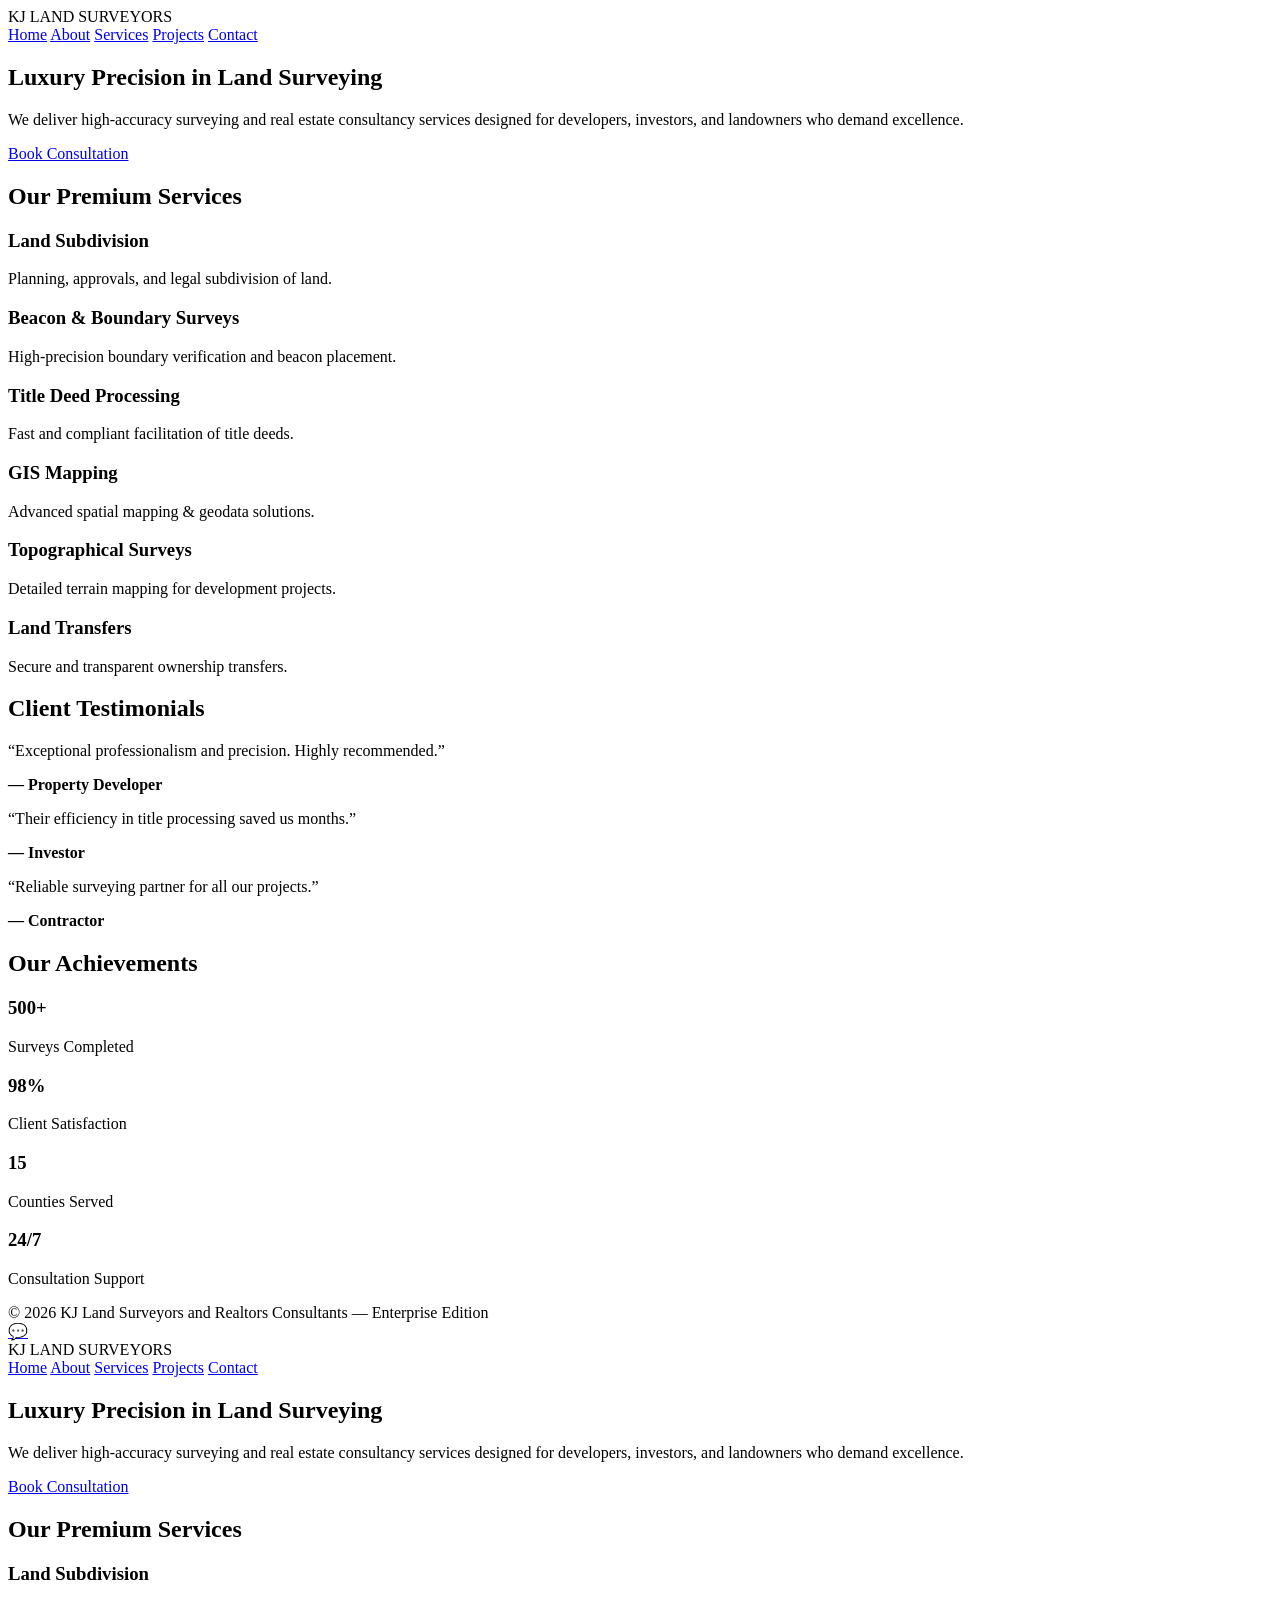
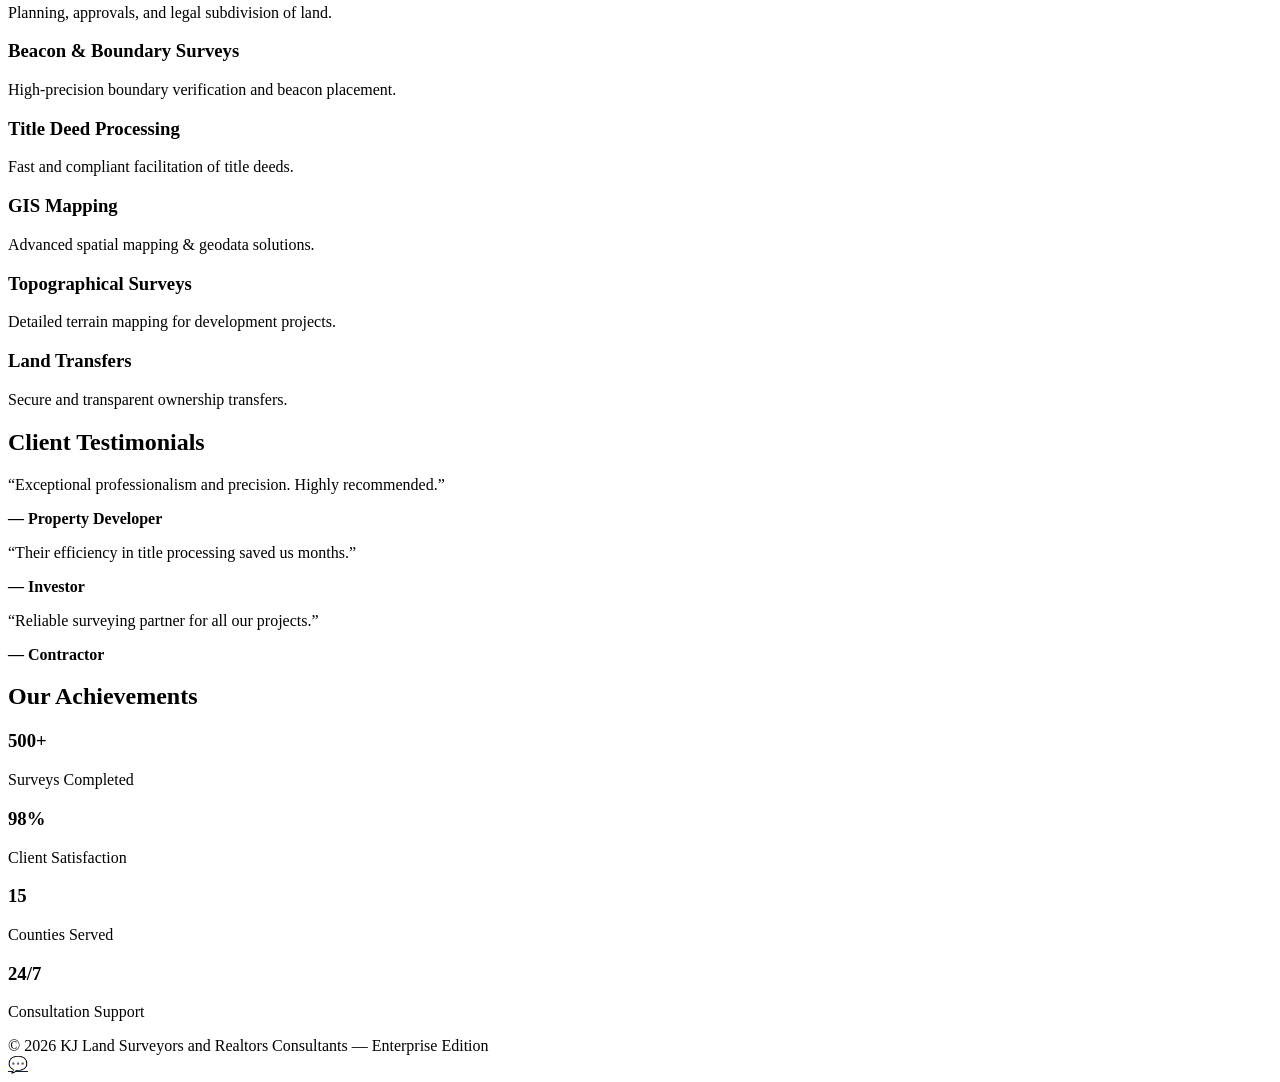
==== index.html @ b415e063 "Create index.html" ====
<!DOCTYPE html>
<html lang="en">
<head>
<meta charset="UTF-8">
<meta name="viewport" content="width=device-width, initial-scale=1.0">
<title>KJ Land Surveyors — Home</title>
<meta name="description" content="Professional land surveying and real estate consultancy services across Kenya.">
<meta name="keywords" content="Land surveyors Kenya, subdivision, title deed processing, GIS mapping">
<meta name="author" content="KJ Land Surveyors">

<link href="https://fonts.googleapis.com/css2?family=Playfair+Display:wght@600;700&family=Inter:wght@300;400;500;600&display=swap" rel="stylesheet">

<link rel="stylesheet" href="style.css">
</head>
<body>

<header>
<div class="logo">KJ LAND SURVEYORS</div>
<nav>
<a href="index.html">Home</a>
<a href="about.html">About</a>
<a href="services.html">Services</a>
<a href="projects.html">Projects</a>
<a href="contact.html">Contact</a>
</nav>
</header>

<section class="hero">
<div class="hero-box">
<h1>Luxury Precision in Land Surveying</h1>
<p>We deliver high-accuracy surveying and real estate consultancy services designed for developers, investors, and landowners who demand excellence.</p>
<a href="contact.html" class="btn">Book Consultation</a>
</div>
</section>

<section class="section" id="services">
<h2>Our Premium Services</h2>
<div class="grid">
<div class="card"><h3>Land Subdivision</h3><p>Planning, approvals, and legal subdivision of land.</p></div>
<div class="card"><h3>Beacon & Boundary Surveys</h3><p>High-precision boundary verification and beacon placement.</p></div>
<div class="card"><h3>Title Deed Processing</h3><p>Fast and compliant facilitation of title deeds.</p></div>
<div class="card"><h3>GIS Mapping</h3><p>Advanced spatial mapping & geodata solutions.</p></div>
<div class="card"><h3>Topographical Surveys</h3><p>Detailed terrain mapping for development projects.</p></div>
<div class="card"><h3>Land Transfers</h3><p>Secure and transparent ownership transfers.</p></div>
</div>
</section>

<section class="section testimonials" id="testimonials">
<h2>Client Testimonials</h2>
<div class="testimonial active">
<p>“Exceptional professionalism and precision. Highly recommended.”</p>
<strong>— Property Developer</strong>
</div>
<div class="testimonial">
<p>“Their efficiency in title processing saved us months.”</p>
<strong>— Investor</strong>
</div>
<div class="testimonial">
<p>“Reliable surveying partner for all our projects.”</p>
<strong>— Contractor</strong>
</div>
</section>

<section class="section stats">
<h2>Our Achievements</h2>
<div class="grid">
<div class="card"><h3>500+</h3><p>Surveys Completed</p></div>
<div class="card"><h3>98%</h3><p>Client Satisfaction</p></div>
<div class="card"><h3>15</h3><p>Counties Served</p></div>
<div class="card"><h3>24/7</h3><p>Consultation Support</p></div>
</div>
</section>

<footer>
© 2026 KJ Land Surveyors and Realtors Consultants — Enterprise Edition
</footer>

<a class="whatsapp" href="https://wa.me/254720397313">💬</a>

<script src="script.js"></script>
</body>
</html><!DOCTYPE html>
<html lang="en">
<head>
<meta charset="UTF-8">
<meta name="viewport" content="width=device-width, initial-scale=1.0">
<title>KJ Land Surveyors — Home</title>
<meta name="description" content="Professional land surveying and real estate consultancy services across Kenya.">
<meta name="keywords" content="Land surveyors Kenya, subdivision, title deed processing, GIS mapping">
<meta name="author" content="KJ Land Surveyors">

<link href="https://fonts.googleapis.com/css2?family=Playfair+Display:wght@600;700&family=Inter:wght@300;400;500;600&display=swap" rel="stylesheet">

<link rel="stylesheet" href="style.css">
</head>
<body>

<header>
<div class="logo">KJ LAND SURVEYORS</div>
<nav>
<a href="index.html">Home</a>
<a href="about.html">About</a>
<a href="services.html">Services</a>
<a href="projects.html">Projects</a>
<a href="contact.html">Contact</a>
</nav>
</header>

<section class="hero">
<div class="hero-box">
<h1>Luxury Precision in Land Surveying</h1>
<p>We deliver high-accuracy surveying and real estate consultancy services designed for developers, investors, and landowners who demand excellence.</p>
<a href="contact.html" class="btn">Book Consultation</a>
</div>
</section>

<section class="section" id="services">
<h2>Our Premium Services</h2>
<div class="grid">
<div class="card"><h3>Land Subdivision</h3><p>Planning, approvals, and legal subdivision of land.</p></div>
<div class="card"><h3>Beacon & Boundary Surveys</h3><p>High-precision boundary verification and beacon placement.</p></div>
<div class="card"><h3>Title Deed Processing</h3><p>Fast and compliant facilitation of title deeds.</p></div>
<div class="card"><h3>GIS Mapping</h3><p>Advanced spatial mapping & geodata solutions.</p></div>
<div class="card"><h3>Topographical Surveys</h3><p>Detailed terrain mapping for development projects.</p></div>
<div class="card"><h3>Land Transfers</h3><p>Secure and transparent ownership transfers.</p></div>
</div>
</section>

<section class="section testimonials" id="testimonials">
<h2>Client Testimonials</h2>
<div class="testimonial active">
<p>“Exceptional professionalism and precision. Highly recommended.”</p>
<strong>— Property Developer</strong>
</div>
<div class="testimonial">
<p>“Their efficiency in title processing saved us months.”</p>
<strong>— Investor</strong>
</div>
<div class="testimonial">
<p>“Reliable surveying partner for all our projects.”</p>
<strong>— Contractor</strong>
</div>
</section>

<section class="section stats">
<h2>Our Achievements</h2>
<div class="grid">
<div class="card"><h3>500+</h3><p>Surveys Completed</p></div>
<div class="card"><h3>98%</h3><p>Client Satisfaction</p></div>
<div class="card"><h3>15</h3><p>Counties Served</p></div>
<div class="card"><h3>24/7</h3><p>Consultation Support</p></div>
</div>
</section>

<footer>
© 2026 KJ Land Surveyors and Realtors Consultants — Enterprise Edition
</footer>

<a class="whatsapp" href="https://wa.me/254720397313">💬</a>

<script src="script.js"></script>
</body>
</html>
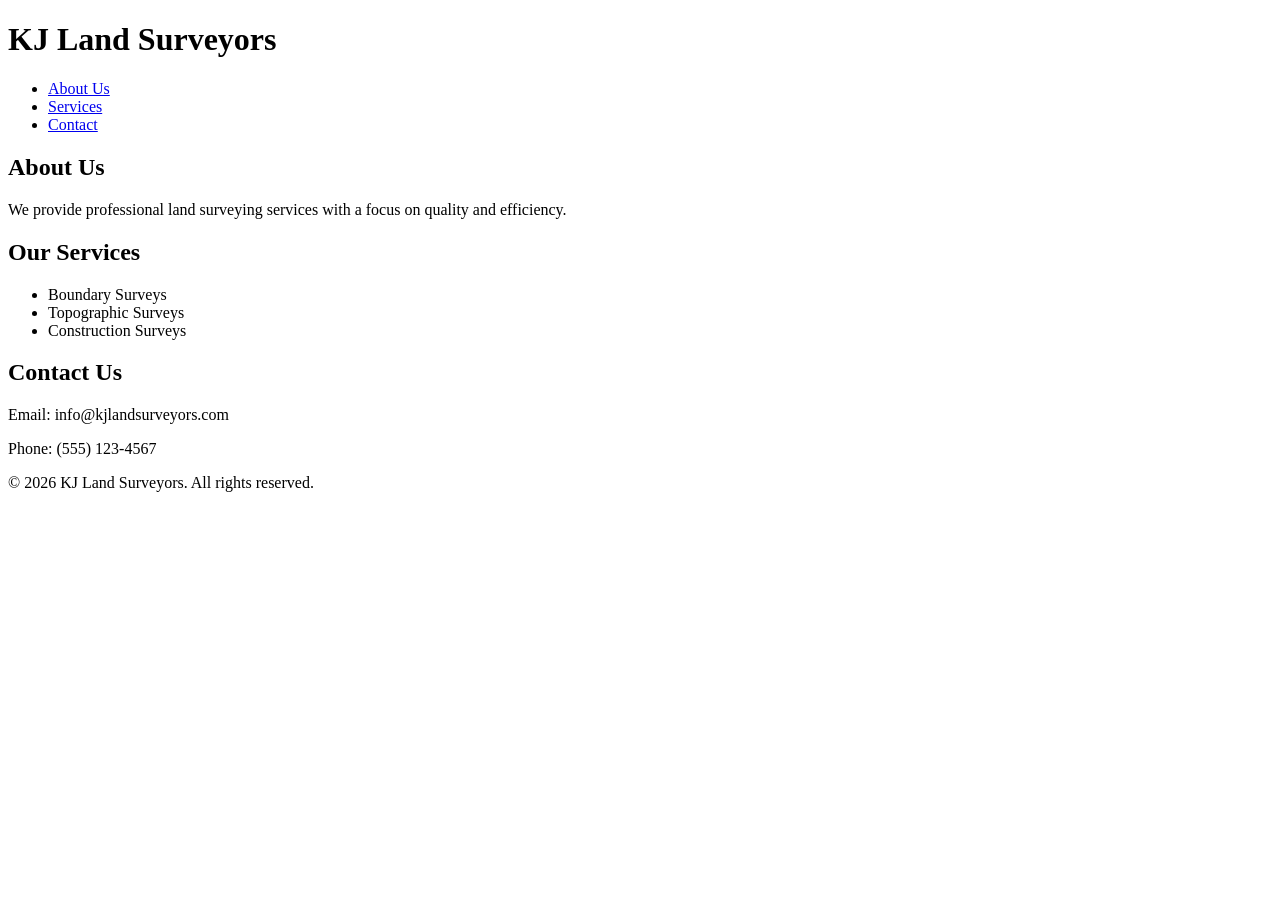
==== commit 7960e5ec: "Updated index.html with modern UI design for KJ Land Surveyors website." ====
--- a/index.html
+++ b/index.html
@@ -1,163 +1,43 @@
 <!DOCTYPE html>
 <html lang="en">
 <head>
-<meta charset="UTF-8">
-<meta name="viewport" content="width=device-width, initial-scale=1.0">
-<title>KJ Land Surveyors — Home</title>
-<meta name="description" content="Professional land surveying and real estate consultancy services across Kenya.">
-<meta name="keywords" content="Land surveyors Kenya, subdivision, title deed processing, GIS mapping">
-<meta name="author" content="KJ Land Surveyors">
-
-<link href="https://fonts.googleapis.com/css2?family=Playfair+Display:wght@600;700&family=Inter:wght@300;400;500;600&display=swap" rel="stylesheet">
-
-<link rel="stylesheet" href="style.css">
+    <meta charset="UTF-8">
+    <meta name="viewport" content="width=device-width, initial-scale=1.0">
+    <title>KJ Land Surveyors</title>
+    <link rel="stylesheet" href="styles.css">
 </head>
 <body>
-
-<header>
-<div class="logo">KJ LAND SURVEYORS</div>
-<nav>
-<a href="index.html">Home</a>
-<a href="about.html">About</a>
-<a href="services.html">Services</a>
-<a href="projects.html">Projects</a>
-<a href="contact.html">Contact</a>
-</nav>
-</header>
-
-<section class="hero">
-<div class="hero-box">
-<h1>Luxury Precision in Land Surveying</h1>
-<p>We deliver high-accuracy surveying and real estate consultancy services designed for developers, investors, and landowners who demand excellence.</p>
-<a href="contact.html" class="btn">Book Consultation</a>
-</div>
-</section>
-
-<section class="section" id="services">
-<h2>Our Premium Services</h2>
-<div class="grid">
-<div class="card"><h3>Land Subdivision</h3><p>Planning, approvals, and legal subdivision of land.</p></div>
-<div class="card"><h3>Beacon & Boundary Surveys</h3><p>High-precision boundary verification and beacon placement.</p></div>
-<div class="card"><h3>Title Deed Processing</h3><p>Fast and compliant facilitation of title deeds.</p></div>
-<div class="card"><h3>GIS Mapping</h3><p>Advanced spatial mapping & geodata solutions.</p></div>
-<div class="card"><h3>Topographical Surveys</h3><p>Detailed terrain mapping for development projects.</p></div>
-<div class="card"><h3>Land Transfers</h3><p>Secure and transparent ownership transfers.</p></div>
-</div>
-</section>
-
-<section class="section testimonials" id="testimonials">
-<h2>Client Testimonials</h2>
-<div class="testimonial active">
-<p>“Exceptional professionalism and precision. Highly recommended.”</p>
-<strong>— Property Developer</strong>
-</div>
-<div class="testimonial">
-<p>“Their efficiency in title processing saved us months.”</p>
-<strong>— Investor</strong>
-</div>
-<div class="testimonial">
-<p>“Reliable surveying partner for all our projects.”</p>
-<strong>— Contractor</strong>
-</div>
-</section>
-
-<section class="section stats">
-<h2>Our Achievements</h2>
-<div class="grid">
-<div class="card"><h3>500+</h3><p>Surveys Completed</p></div>
-<div class="card"><h3>98%</h3><p>Client Satisfaction</p></div>
-<div class="card"><h3>15</h3><p>Counties Served</p></div>
-<div class="card"><h3>24/7</h3><p>Consultation Support</p></div>
-</div>
-</section>
-
-<footer>
-© 2026 KJ Land Surveyors and Realtors Consultants — Enterprise Edition
-</footer>
-
-<a class="whatsapp" href="https://wa.me/254720397313">💬</a>
-
-<script src="script.js"></script>
+    <header>
+        <h1>KJ Land Surveyors</h1>
+        <nav>
+            <ul>
+                <li><a href="#about">About Us</a></li>
+                <li><a href="#services">Services</a></li>
+                <li><a href="#contact">Contact</a></li>
+            </ul>
+        </nav>
+    </header>
+    <main>
+        <section id="about">
+            <h2>About Us</h2>
+            <p>We provide professional land surveying services with a focus on quality and efficiency.</p>
+        </section>
+        <section id="services">
+            <h2>Our Services</h2>
+            <ul>
+                <li>Boundary Surveys</li>
+                <li>Topographic Surveys</li>
+                <li>Construction Surveys</li>
+            </ul>
+        </section>
+        <section id="contact">
+            <h2>Contact Us</h2>
+            <p>Email: info@kjlandsurveyors.com</p>
+            <p>Phone: (555) 123-4567</p>
+        </section>
+    </main>
+    <footer>
+        <p>&copy; 2026 KJ Land Surveyors. All rights reserved.</p>
+    </footer>
 </body>
-</html><!DOCTYPE html>
-<html lang="en">
-<head>
-<meta charset="UTF-8">
-<meta name="viewport" content="width=device-width, initial-scale=1.0">
-<title>KJ Land Surveyors — Home</title>
-<meta name="description" content="Professional land surveying and real estate consultancy services across Kenya.">
-<meta name="keywords" content="Land surveyors Kenya, subdivision, title deed processing, GIS mapping">
-<meta name="author" content="KJ Land Surveyors">
-
-<link href="https://fonts.googleapis.com/css2?family=Playfair+Display:wght@600;700&family=Inter:wght@300;400;500;600&display=swap" rel="stylesheet">
-
-<link rel="stylesheet" href="style.css">
-</head>
-<body>
-
-<header>
-<div class="logo">KJ LAND SURVEYORS</div>
-<nav>
-<a href="index.html">Home</a>
-<a href="about.html">About</a>
-<a href="services.html">Services</a>
-<a href="projects.html">Projects</a>
-<a href="contact.html">Contact</a>
-</nav>
-</header>
-
-<section class="hero">
-<div class="hero-box">
-<h1>Luxury Precision in Land Surveying</h1>
-<p>We deliver high-accuracy surveying and real estate consultancy services designed for developers, investors, and landowners who demand excellence.</p>
-<a href="contact.html" class="btn">Book Consultation</a>
-</div>
-</section>
-
-<section class="section" id="services">
-<h2>Our Premium Services</h2>
-<div class="grid">
-<div class="card"><h3>Land Subdivision</h3><p>Planning, approvals, and legal subdivision of land.</p></div>
-<div class="card"><h3>Beacon & Boundary Surveys</h3><p>High-precision boundary verification and beacon placement.</p></div>
-<div class="card"><h3>Title Deed Processing</h3><p>Fast and compliant facilitation of title deeds.</p></div>
-<div class="card"><h3>GIS Mapping</h3><p>Advanced spatial mapping & geodata solutions.</p></div>
-<div class="card"><h3>Topographical Surveys</h3><p>Detailed terrain mapping for development projects.</p></div>
-<div class="card"><h3>Land Transfers</h3><p>Secure and transparent ownership transfers.</p></div>
-</div>
-</section>
-
-<section class="section testimonials" id="testimonials">
-<h2>Client Testimonials</h2>
-<div class="testimonial active">
-<p>“Exceptional professionalism and precision. Highly recommended.”</p>
-<strong>— Property Developer</strong>
-</div>
-<div class="testimonial">
-<p>“Their efficiency in title processing saved us months.”</p>
-<strong>— Investor</strong>
-</div>
-<div class="testimonial">
-<p>“Reliable surveying partner for all our projects.”</p>
-<strong>— Contractor</strong>
-</div>
-</section>
-
-<section class="section stats">
-<h2>Our Achievements</h2>
-<div class="grid">
-<div class="card"><h3>500+</h3><p>Surveys Completed</p></div>
-<div class="card"><h3>98%</h3><p>Client Satisfaction</p></div>
-<div class="card"><h3>15</h3><p>Counties Served</p></div>
-<div class="card"><h3>24/7</h3><p>Consultation Support</p></div>
-</div>
-</section>
-
-<footer>
-© 2026 KJ Land Surveyors and Realtors Consultants — Enterprise Edition
-</footer>
-
-<a class="whatsapp" href="https://wa.me/254720397313">💬</a>
-
-<script src="script.js"></script>
-</body>
-</html>
+</html>
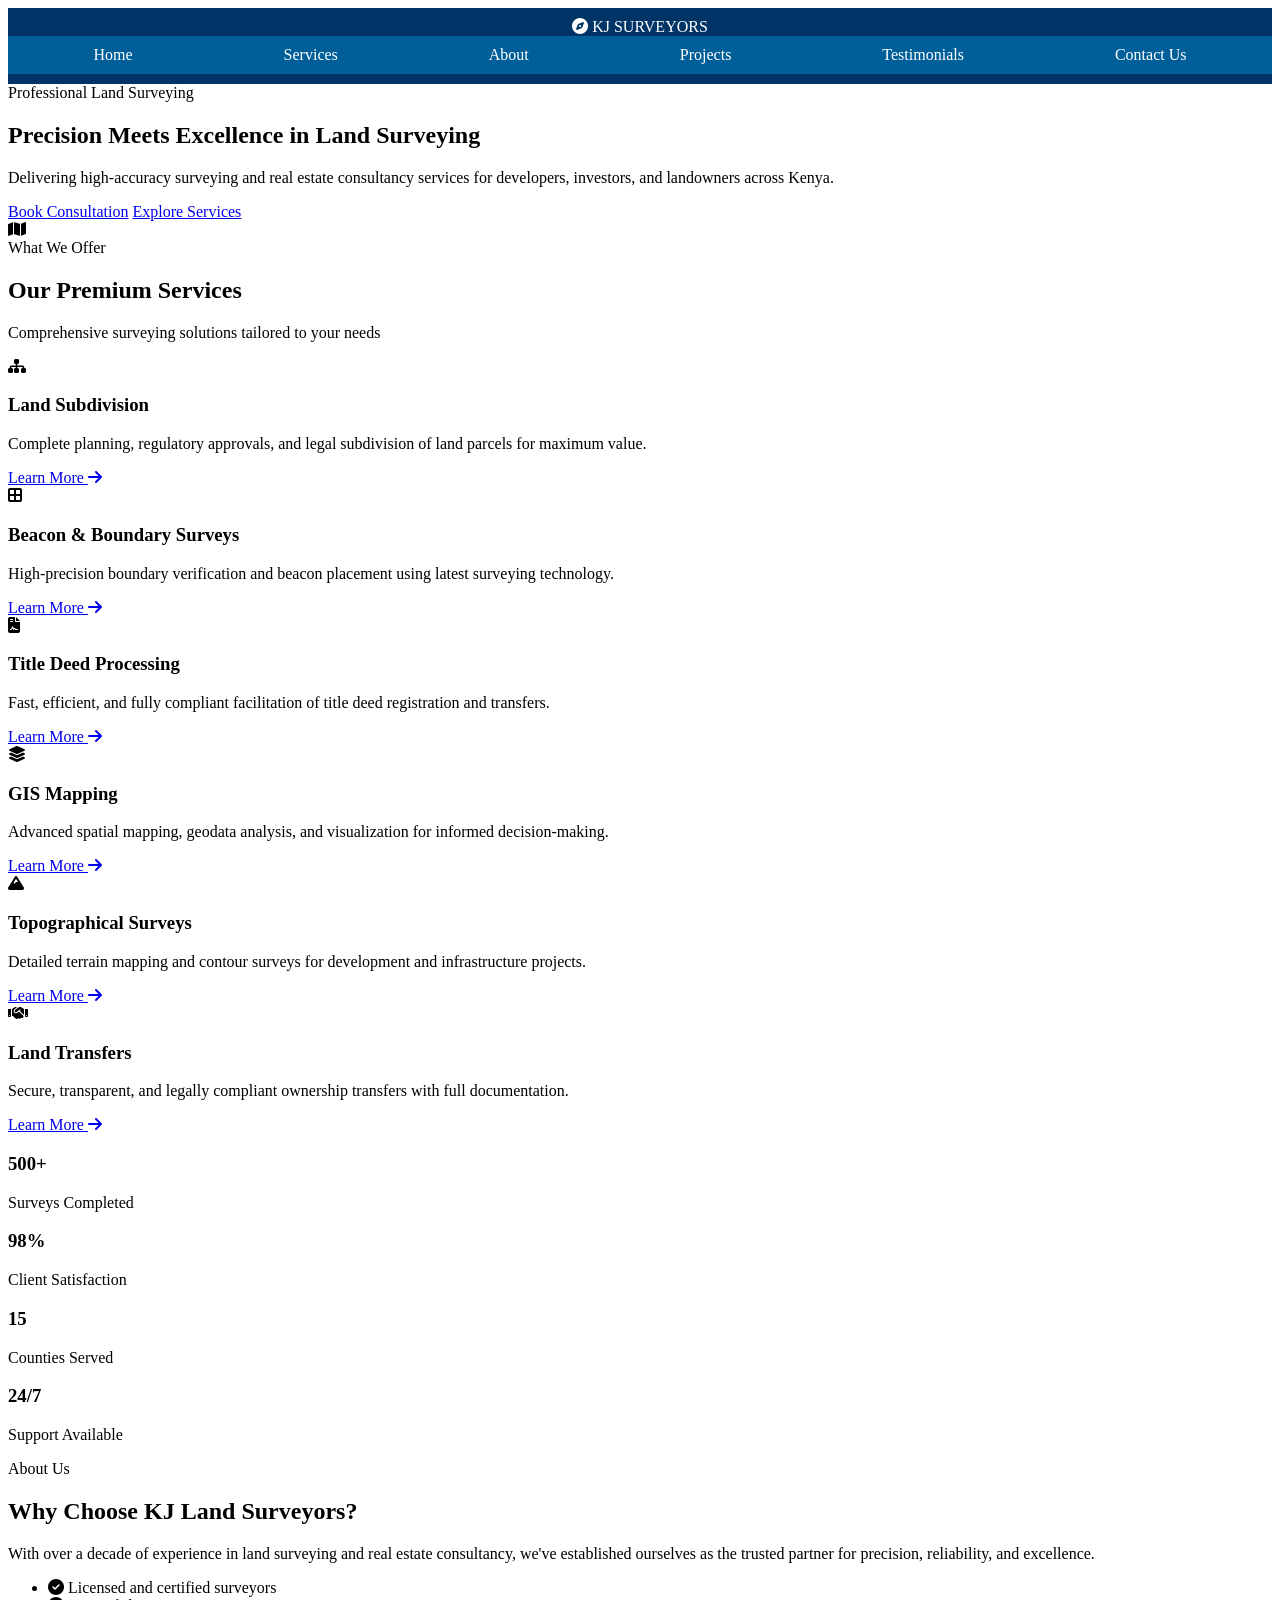
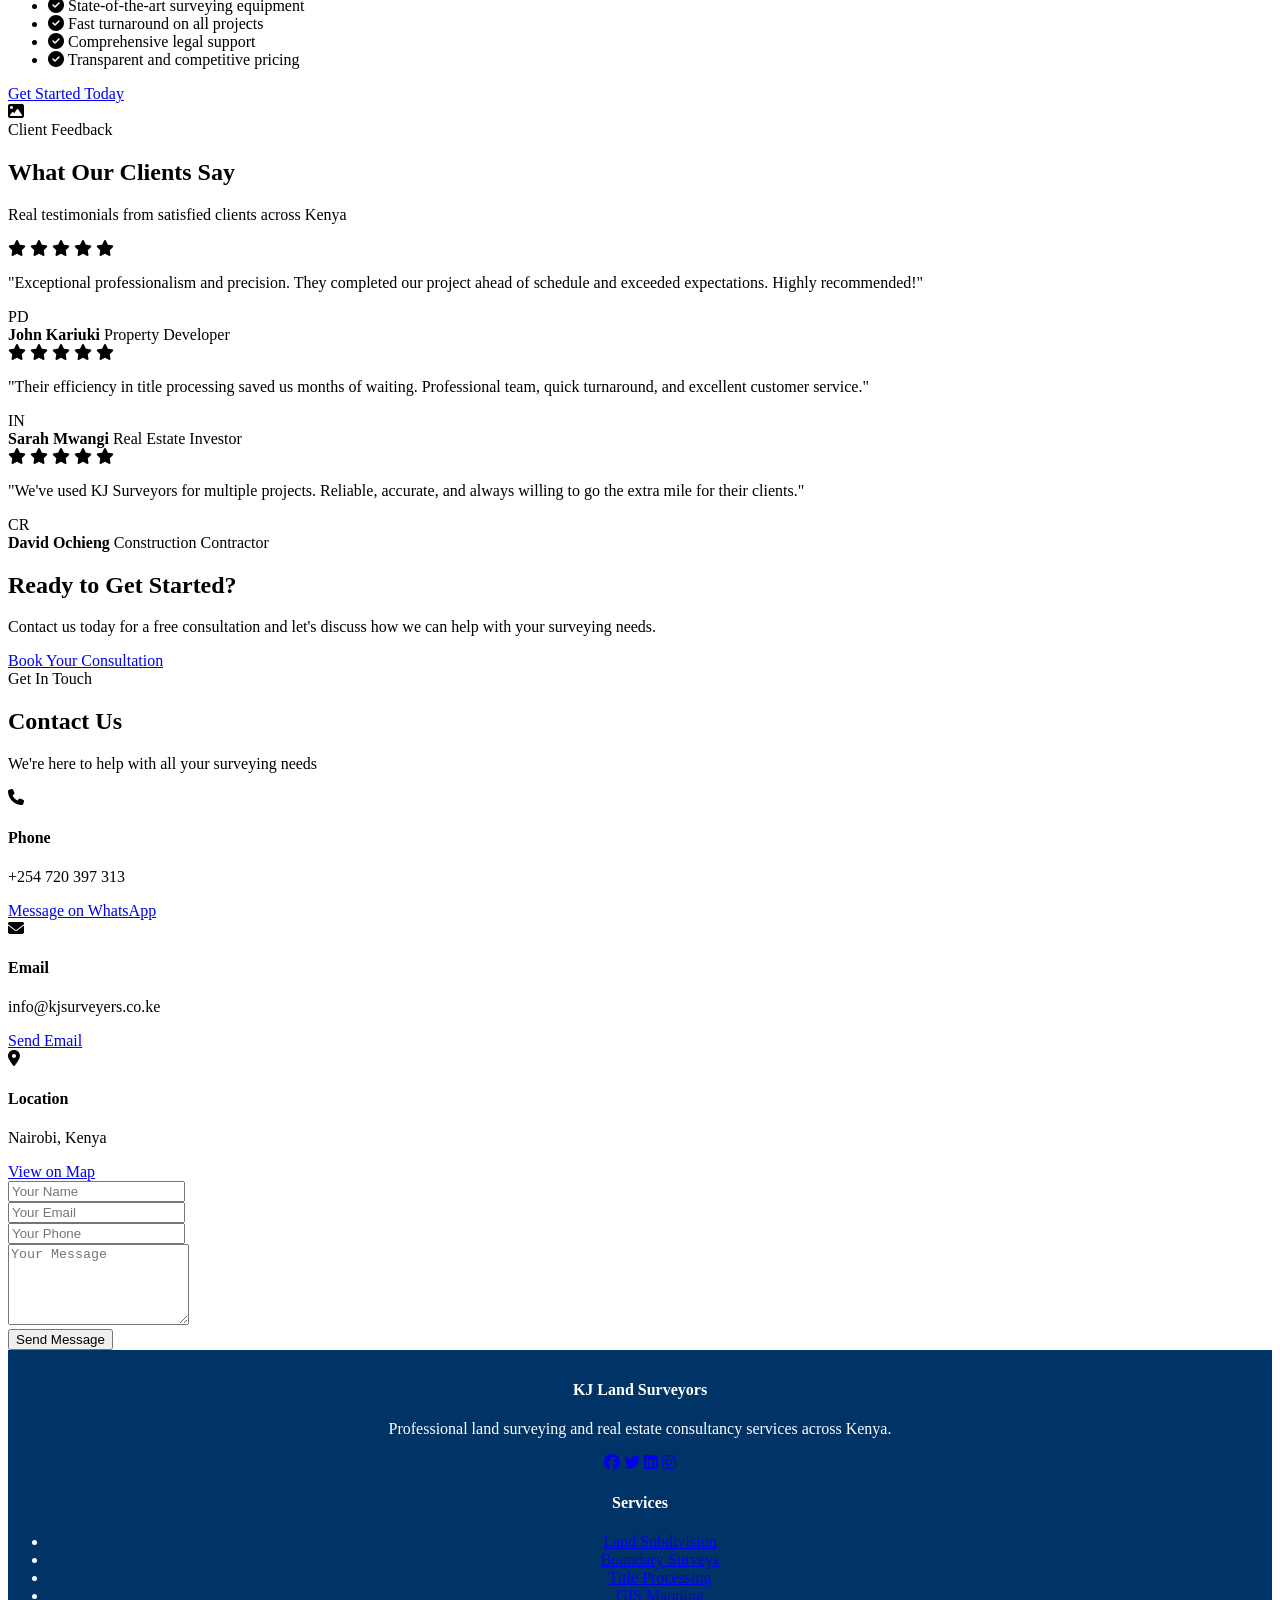
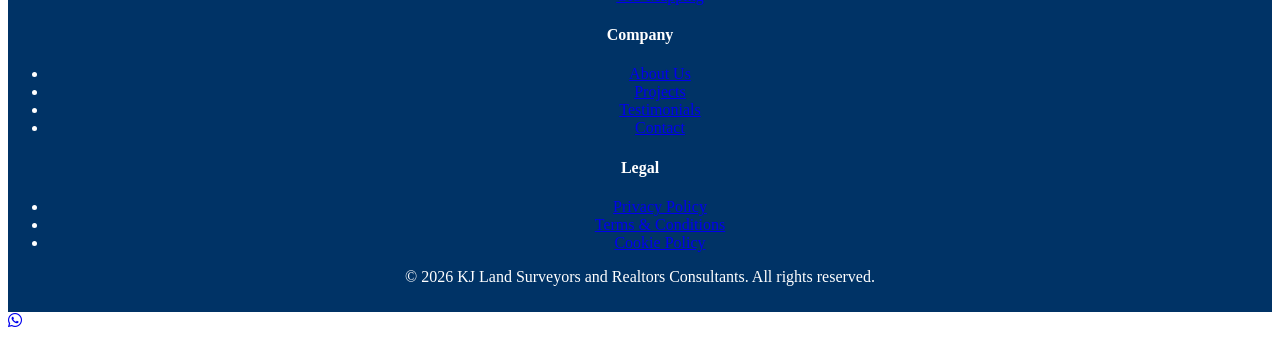
==== commit 23c9401f: "Update index.html with complete modern UI design for KJ Land Surveyors website" ====
--- a/index.html
+++ b/index.html
@@ -1,43 +1,349 @@
 <!DOCTYPE html>
 <html lang="en">
 <head>
-    <meta charset="UTF-8">
-    <meta name="viewport" content="width=device-width, initial-scale=1.0">
-    <title>KJ Land Surveyors</title>
-    <link rel="stylesheet" href="styles.css">
+<meta charset="UTF-8">
+<meta name="viewport" content="width=device-width, initial-scale=1.0">
+<title>KJ Land Surveyors — Professional Land Surveying Services</title>
+<meta name="description" content="Professional land surveying and real estate consultancy services across Kenya. Expert subdivision, boundary surveys, and title deed processing.">
+<meta name="keywords" content="Land surveyors Kenya, subdivision, title deed processing, GIS mapping, boundary surveys">
+<meta name="author" content="KJ Land Surveyors">
+
+<link href="https://fonts.googleapis.com/css2?family=Playfair+Display:wght@600;700;800&family=Inter:wght@300;400;500;600;700&display=swap" rel="stylesheet">
+<link rel="stylesheet" href="https://cdnjs.cloudflare.com/ajax/libs/font-awesome/6.4.0/css/all.min.css">
+
+<link rel="stylesheet" href="style.css">
 </head>
 <body>
-    <header>
-        <h1>KJ Land Surveyors</h1>
-        <nav>
-            <ul>
-                <li><a href="#about">About Us</a></li>
-                <li><a href="#services">Services</a></li>
-                <li><a href="#contact">Contact</a></li>
-            </ul>
-        </nav>
-    </header>
-    <main>
-        <section id="about">
-            <h2>About Us</h2>
-            <p>We provide professional land surveying services with a focus on quality and efficiency.</p>
-        </section>
-        <section id="services">
-            <h2>Our Services</h2>
-            <ul>
-                <li>Boundary Surveys</li>
-                <li>Topographic Surveys</li>
-                <li>Construction Surveys</li>
-            </ul>
-        </section>
-        <section id="contact">
-            <h2>Contact Us</h2>
-            <p>Email: info@kjlandsurveyors.com</p>
-            <p>Phone: (555) 123-4567</p>
-        </section>
-    </main>
-    <footer>
-        <p>&copy; 2026 KJ Land Surveyors. All rights reserved.</p>
-    </footer>
+
+<!-- Navigation Header -->
+<header class="navbar">
+<div class="navbar-container">
+<div class="logo">
+<i class="fas fa-compass"></i>
+<span>KJ SURVEYORS</span>
+</div>
+<nav class="nav-menu">
+<a href="#home" class="nav-link">Home</a>
+<a href="#services" class="nav-link">Services</a>
+<a href="#about" class="nav-link">About</a>
+<a href="#projects" class="nav-link">Projects</a>
+<a href="#testimonials" class="nav-link">Testimonials</a>
+<a href="#contact" class="nav-link btn-primary">Contact Us</a>
+</nav>
+<div class="hamburger">
+<span></span>
+<span></span>
+<span></span>
+</div>
+</header>
+
+<!-- Hero Section -->
+<section class="hero" id="home">
+<div class="hero-content">
+<span class="hero-badge">Professional Land Surveying</span>
+<h1>Precision Meets Excellence in Land Surveying</h1>
+<p>Delivering high-accuracy surveying and real estate consultancy services for developers, investors, and landowners across Kenya.</p>
+<div class="hero-buttons">
+<a href="#contact" class="btn btn-primary">Book Consultation</a>
+<a href="#services" class="btn btn-secondary">Explore Services</a>
+</div>
+</div>
+<div class="hero-image">
+<div class="floating-card">
+<i class="fas fa-map"></i>
+</div>
+</div>
+</section>
+
+<!-- Services Section -->
+<section class="services" id="services">
+<div class="section-header">
+<span class="section-label">What We Offer</span>
+<h2>Our Premium Services</h2>
+<p>Comprehensive surveying solutions tailored to your needs</p>
+</div>
+
+<div class="services-grid">
+<div class="service-card">
+<div class="service-icon">
+<i class="fas fa-sitemap"></i>
+</div>
+<h3>Land Subdivision</h3>
+<p>Complete planning, regulatory approvals, and legal subdivision of land parcels for maximum value.</p>
+<a href="#" class="service-link">Learn More <i class="fas fa-arrow-right"></i></a>
+</div>
+
+<div class="service-card">
+<div class="service-icon">
+<i class="fas fa-border-all"></i>
+</div>
+<h3>Beacon & Boundary Surveys</h3>
+<p>High-precision boundary verification and beacon placement using latest surveying technology.</p>
+<a href="#" class="service-link">Learn More <i class="fas fa-arrow-right"></i></a>
+</div>
+
+<div class="service-card">
+<div class="service-icon">
+<i class="fas fa-file-contract"></i>
+</div>
+<h3>Title Deed Processing</h3>
+<p>Fast, efficient, and fully compliant facilitation of title deed registration and transfers.</p>
+<a href="#" class="service-link">Learn More <i class="fas fa-arrow-right"></i></a>
+</div>
+
+<div class="service-card">
+<div class="service-icon">
+<i class="fas fa-layer-group"></i>
+</div>
+<h3>GIS Mapping</h3>
+<p>Advanced spatial mapping, geodata analysis, and visualization for informed decision-making.</p>
+<a href="#" class="service-link">Learn More <i class="fas fa-arrow-right"></i></a>
+</div>
+
+<div class="service-card">
+<div class="service-icon">
+<i class="fas fa-mountain"></i>
+</div>
+<h3>Topographical Surveys</h3>
+<p>Detailed terrain mapping and contour surveys for development and infrastructure projects.</p>
+<a href="#" class="service-link">Learn More <i class="fas fa-arrow-right"></i></a>
+</div>
+
+<div class="service-card">
+<div class="service-icon">
+<i class="fas fa-handshake"></i>
+</div>
+<h3>Land Transfers</h3>
+<p>Secure, transparent, and legally compliant ownership transfers with full documentation.</p>
+<a href="#" class="service-link">Learn More <i class="fas fa-arrow-right"></i></a>
+</div>
+</div>
+</section>
+
+<!-- Stats Section -->
+<section class="stats">
+<div class="stats-grid">
+<div class="stat-card">
+<h3>500+</h3>
+<p>Surveys Completed</p>
+<span class="stat-accent"></span>
+</div>
+<div class="stat-card">
+<h3>98%</h3>
+<p>Client Satisfaction</p>
+<span class="stat-accent"></span>
+</div>
+<div class="stat-card">
+<h3>15</h3>
+<p>Counties Served</p>
+<span class="stat-accent"></span>
+</div>
+<div class="stat-card">
+<h3>24/7</h3>
+<p>Support Available</p>
+<span class="stat-accent"></span>
+</div>
+</div>
+</section>
+
+<!-- About Section -->
+<section class="about" id="about">
+<div class="about-content">
+<div class="about-text">
+<span class="section-label">About Us</span>
+<h2>Why Choose KJ Land Surveyors?</h2>
+<p>With over a decade of experience in land surveying and real estate consultancy, we've established ourselves as the trusted partner for precision, reliability, and excellence.</p>
+<ul class="about-list">
+<li><i class="fas fa-check-circle"></i> <span>Licensed and certified surveyors</span></li>
+<li><i class="fas fa-check-circle"></i> <span>State-of-the-art surveying equipment</span></li>
+<li><i class="fas fa-check-circle"></i> <span>Fast turnaround on all projects</span></li>
+<li><i class="fas fa-check-circle"></i> <span>Comprehensive legal support</span></li>
+<li><i class="fas fa-check-circle"></i> <span>Transparent and competitive pricing</span></li>
+</ul>
+<a href="#contact" class="btn btn-primary">Get Started Today</a>
+</div>
+<div class="about-image">
+<div class="image-placeholder">
+<i class="fas fa-image"></i>
+</div>
+</div>
+</div>
+</section>
+
+<!-- Testimonials Section -->
+<section class="testimonials" id="testimonials">
+<div class="section-header">
+<span class="section-label">Client Feedback</span>
+<h2>What Our Clients Say</h2>
+<p>Real testimonials from satisfied clients across Kenya</p>
+</div>
+
+<div class="testimonials-grid">
+<div class="testimonial-card">
+<div class="stars">
+<i class="fas fa-star"></i>
+<i class="fas fa-star"></i>
+<i class="fas fa-star"></i>
+<i class="fas fa-star"></i>
+<i class="fas fa-star"></i>
+</div>
+<p>"Exceptional professionalism and precision. They completed our project ahead of schedule and exceeded expectations. Highly recommended!"</p>
+<div class="testimonial-author">
+<div class="author-avatar">PD</div>
+<div>
+<strong>John Kariuki</strong>
+<span>Property Developer</span>
+</div>
+</div>
+</div>
+
+<div class="testimonial-card">
+<div class="stars">
+<i class="fas fa-star"></i>
+<i class="fas fa-star"></i>
+<i class="fas fa-star"></i>
+<i class="fas fa-star"></i>
+<i class="fas fa-star"></i>
+</div>
+<p>"Their efficiency in title processing saved us months of waiting. Professional team, quick turnaround, and excellent customer service."</p>
+<div class="testimonial-author">
+<div class="author-avatar">IN</div>
+<div>
+<strong>Sarah Mwangi</strong>
+<span>Real Estate Investor</span>
+</div>
+</div>
+</div>
+
+<div class="testimonial-card">
+<div class="stars">
+<i class="fas fa-star"></i>
+<i class="fas fa-star"></i>
+<i class="fas fa-star"></i>
+<i class="fas fa-star"></i>
+<i class="fas fa-star"></i>
+</div>
+<p>"We've used KJ Surveyors for multiple projects. Reliable, accurate, and always willing to go the extra mile for their clients."</p>
+<div class="testimonial-author">
+<div class="author-avatar">CR</div>
+<div>
+<strong>David Ochieng</strong>
+<span>Construction Contractor</span>
+</div>
+</div>
+</div>
+</div>
+</section>
+
+<!-- CTA Section -->
+<section class="cta">
+<div class="cta-content">
+<h2>Ready to Get Started?</h2>
+<p>Contact us today for a free consultation and let's discuss how we can help with your surveying needs.</p>
+<a href="#contact" class="btn btn-light">Book Your Consultation</a>
+</div>
+</section>
+
+<!-- Contact Section -->
+<section class="contact" id="contact">
+<div class="section-header">
+<span class="section-label">Get In Touch</span>
+<h2>Contact Us</h2>
+<p>We're here to help with all your surveying needs</p>
+</div>
+
+<div class="contact-container">
+<div class="contact-info">
+<div class="info-card">
+<i class="fas fa-phone"></i>
+<h4>Phone</h4>
+<p>+254 720 397 313</p>
+<a href="https://wa.me/254720397313" class="whatsapp-link">Message on WhatsApp</a>
+</div>
+
+<div class="info-card">
+<i class="fas fa-envelope"></i>
+<h4>Email</h4>
+<p>info@kjsurveyers.co.ke</p>
+<a href="mailto:info@kjsurveyers.co.ke">Send Email</a>
+</div>
+
+<div class="info-card">
+<i class="fas fa-map-marker-alt"></i>
+<h4>Location</h4>
+<p>Nairobi, Kenya</p>
+<a href="#">View on Map</a>
+</div>
+</div>
+
+<form class="contact-form">
+<div class="form-group">
+<input type="text" placeholder="Your Name" required>
+</div>
+<div class="form-group">
+<input type="email" placeholder="Your Email" required>
+</div>
+<div class="form-group">
+<input type="tel" placeholder="Your Phone" required>
+</div>
+<div class="form-group">
+<textarea placeholder="Your Message" rows="5" required></textarea>
+</div>
+<button type="submit" class="btn btn-primary">Send Message</button>
+</form>
+</div>
+</section>
+
+<!-- Footer -->
+<footer class="footer">
+<div class="footer-content">
+<div class="footer-section">
+<h4>KJ Land Surveyors</h4>
+<p>Professional land surveying and real estate consultancy services across Kenya.</p>
+<div class="social-links">
+<a href="#"><i class="fab fa-facebook"></i></a>
+<a href="#"><i class="fab fa-twitter"></i></a>
+<a href="#"><i class="fab fa-linkedin"></i></a>
+<a href="#"><i class="fab fa-instagram"></i></a>
+</div>
+</div>
+<div class="footer-section">
+<h4>Services</h4>
+<ul>
+<li><a href="#services">Land Subdivision</a></li>
+<li><a href="#services">Boundary Surveys</a></li>
+<li><a href="#services">Title Processing</a></li>
+<li><a href="#services">GIS Mapping</a></li>
+</ul>
+</div>
+<div class="footer-section">
+<h4>Company</h4>
+<ul>
+<li><a href="#about">About Us</a></li>
+<li><a href="#projects">Projects</a></li>
+<li><a href="#testimonials">Testimonials</a></li>
+<li><a href="#contact">Contact</a></li>
+</ul>
+</div>
+<div class="footer-section">
+<h4>Legal</h4>
+<ul>
+<li><a href="#">Privacy Policy</a></li>
+<li><a href="#">Terms & Conditions</a></li>
+<li><a href="#">Cookie Policy</a></li>
+</ul>
+</div>
+</div>
+<div class="footer-bottom">
+<p>&copy; 2026 KJ Land Surveyors and Realtors Consultants. All rights reserved.</p>
+</div>
+</footer>
+
+<!-- WhatsApp Button -->
+<a href="https://wa.me/254720397313" class="whatsapp-fab" title="Chat with us on WhatsApp">
+<i class="fab fa-whatsapp"></i>
+</a>
+
+<script src="script.js"></script>
 </body>
 </html>
--- a/style.css
+++ b/style.css
@@ -0,0 +1,45 @@
+.kj-land-surveyors {
+    font-family: 'Arial', sans-serif;
+    background: #f4f4f4;
+    color: #333;
+    margin: 0;
+    padding: 0;
+}
+
+header {
+    background: #003366;
+    color: #fff;
+    padding: 10px 0;
+    text-align: center;
+}
+
+nav {
+    background: #005f99;
+    color: white;
+    display: flex;
+    justify-content: space-around;
+    padding: 10px;
+}
+
+nav a {
+    color: white;
+    text-decoration: none;
+}
+
+nav a:hover {
+    text-decoration: underline;
+}
+
+main {
+    padding: 20px;
+}
+
+footer {
+    background: #003366;
+    color: white;
+    text-align: center;
+    padding: 10px 0;
+    position: relative;
+    bottom: 0;
+    width: 100%;
+}
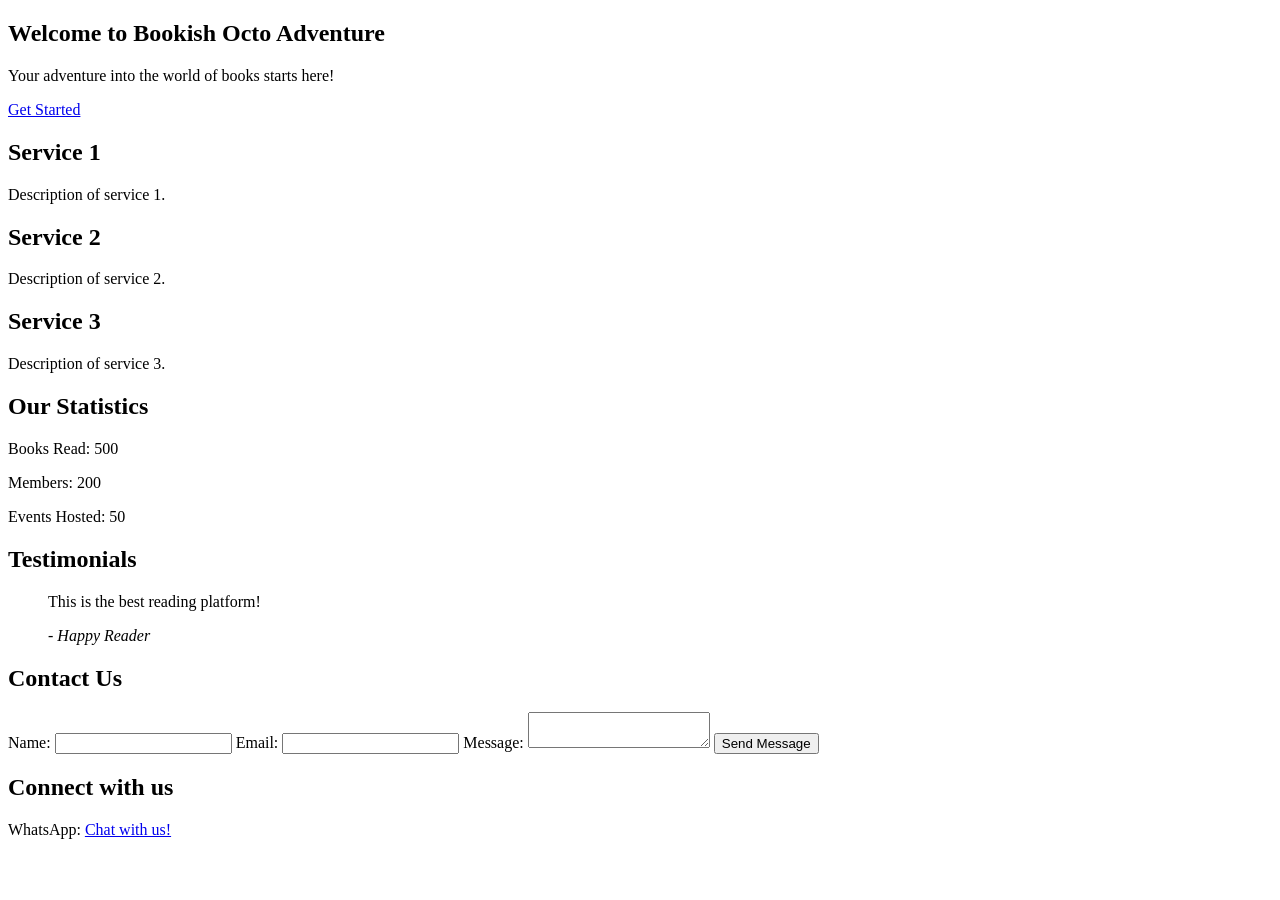
==== commit 8ba33d07: "Update index.html with professional premium UI design features" ====
--- a/index.html
+++ b/index.html
@@ -1,349 +1,66 @@
 <!DOCTYPE html>
 <html lang="en">
 <head>
-<meta charset="UTF-8">
-<meta name="viewport" content="width=device-width, initial-scale=1.0">
-<title>KJ Land Surveyors — Professional Land Surveying Services</title>
-<meta name="description" content="Professional land surveying and real estate consultancy services across Kenya. Expert subdivision, boundary surveys, and title deed processing.">
-<meta name="keywords" content="Land surveyors Kenya, subdivision, title deed processing, GIS mapping, boundary surveys">
-<meta name="author" content="KJ Land Surveyors">
-
-<link href="https://fonts.googleapis.com/css2?family=Playfair+Display:wght@600;700;800&family=Inter:wght@300;400;500;600;700&display=swap" rel="stylesheet">
-<link rel="stylesheet" href="https://cdnjs.cloudflare.com/ajax/libs/font-awesome/6.4.0/css/all.min.css">
-
-<link rel="stylesheet" href="style.css">
+    <meta charset="UTF-8">
+    <meta name="viewport" content="width=device-width, initial-scale=1.0">
+    <title>Bookish Octo Adventure</title>
+    <link rel="stylesheet" href="styles.css">  
 </head>
 <body>
+    <header>
+        <section class="hero">
+            <h1>Welcome to Bookish Octo Adventure</h1>
+            <p>Your adventure into the world of books starts here!</p>
+            <a href="#contact" class="cta-button">Get Started</a>
+        </section>
+    </header>
 
-<!-- Navigation Header -->
-<header class="navbar">
-<div class="navbar-container">
-<div class="logo">
-<i class="fas fa-compass"></i>
-<span>KJ SURVEYORS</span>
-</div>
-<nav class="nav-menu">
-<a href="#home" class="nav-link">Home</a>
-<a href="#services" class="nav-link">Services</a>
-<a href="#about" class="nav-link">About</a>
-<a href="#projects" class="nav-link">Projects</a>
-<a href="#testimonials" class="nav-link">Testimonials</a>
-<a href="#contact" class="nav-link btn-primary">Contact Us</a>
-</nav>
-<div class="hamburger">
-<span></span>
-<span></span>
-<span></span>
-</div>
-</header>
+    <section class="services">
+        <div class="service-card animated">
+            <h2>Service 1</h2>
+            <p>Description of service 1.</p>
+        </div>
+        <div class="service-card animated">
+            <h2>Service 2</h2>
+            <p>Description of service 2.</p>
+        </div>
+        <div class="service-card animated">
+            <h2>Service 3</h2>
+            <p>Description of service 3.</p>
+        </div>
+    </section>
 
-<!-- Hero Section -->
-<section class="hero" id="home">
-<div class="hero-content">
-<span class="hero-badge">Professional Land Surveying</span>
-<h1>Precision Meets Excellence in Land Surveying</h1>
-<p>Delivering high-accuracy surveying and real estate consultancy services for developers, investors, and landowners across Kenya.</p>
-<div class="hero-buttons">
-<a href="#contact" class="btn btn-primary">Book Consultation</a>
-<a href="#services" class="btn btn-secondary">Explore Services</a>
-</div>
-</div>
-<div class="hero-image">
-<div class="floating-card">
-<i class="fas fa-map"></i>
-</div>
-</div>
-</section>
+    <section class="statistics">
+        <h2>Our Statistics</h2>
+        <p>Books Read: 500</p>
+        <p>Members: 200</p>
+        <p>Events Hosted: 50</p>
+    </section>
 
-<!-- Services Section -->
-<section class="services" id="services">
-<div class="section-header">
-<span class="section-label">What We Offer</span>
-<h2>Our Premium Services</h2>
-<p>Comprehensive surveying solutions tailored to your needs</p>
-</div>
+    <section class="testimonials">
+        <h2>Testimonials</h2>
+        <blockquote>
+            <p>This is the best reading platform!</p>
+            <cite>- Happy Reader</cite>
+        </blockquote>
+    </section>
 
-<div class="services-grid">
-<div class="service-card">
-<div class="service-icon">
-<i class="fas fa-sitemap"></i>
-</div>
-<h3>Land Subdivision</h3>
-<p>Complete planning, regulatory approvals, and legal subdivision of land parcels for maximum value.</p>
-<a href="#" class="service-link">Learn More <i class="fas fa-arrow-right"></i></a>
-</div>
+    <section id="contact" class="contact-form">
+        <h2>Contact Us</h2>
+        <form action="#" method="post">
+            <label for="name">Name:</label>
+            <input type="text" id="name" name="name">
+            <label for="email">Email:</label>
+            <input type="email" id="email" name="email">
+            <label for="message">Message:</label>
+            <textarea id="message" name="message"></textarea>
+            <button type="submit">Send Message</button>
+        </form>
+    </section>
 
-<div class="service-card">
-<div class="service-icon">
-<i class="fas fa-border-all"></i>
-</div>
-<h3>Beacon & Boundary Surveys</h3>
-<p>High-precision boundary verification and beacon placement using latest surveying technology.</p>
-<a href="#" class="service-link">Learn More <i class="fas fa-arrow-right"></i></a>
-</div>
-
-<div class="service-card">
-<div class="service-icon">
-<i class="fas fa-file-contract"></i>
-</div>
-<h3>Title Deed Processing</h3>
-<p>Fast, efficient, and fully compliant facilitation of title deed registration and transfers.</p>
-<a href="#" class="service-link">Learn More <i class="fas fa-arrow-right"></i></a>
-</div>
-
-<div class="service-card">
-<div class="service-icon">
-<i class="fas fa-layer-group"></i>
-</div>
-<h3>GIS Mapping</h3>
-<p>Advanced spatial mapping, geodata analysis, and visualization for informed decision-making.</p>
-<a href="#" class="service-link">Learn More <i class="fas fa-arrow-right"></i></a>
-</div>
-
-<div class="service-card">
-<div class="service-icon">
-<i class="fas fa-mountain"></i>
-</div>
-<h3>Topographical Surveys</h3>
-<p>Detailed terrain mapping and contour surveys for development and infrastructure projects.</p>
-<a href="#" class="service-link">Learn More <i class="fas fa-arrow-right"></i></a>
-</div>
-
-<div class="service-card">
-<div class="service-icon">
-<i class="fas fa-handshake"></i>
-</div>
-<h3>Land Transfers</h3>
-<p>Secure, transparent, and legally compliant ownership transfers with full documentation.</p>
-<a href="#" class="service-link">Learn More <i class="fas fa-arrow-right"></i></a>
-</div>
-</div>
-</section>
-
-<!-- Stats Section -->
-<section class="stats">
-<div class="stats-grid">
-<div class="stat-card">
-<h3>500+</h3>
-<p>Surveys Completed</p>
-<span class="stat-accent"></span>
-</div>
-<div class="stat-card">
-<h3>98%</h3>
-<p>Client Satisfaction</p>
-<span class="stat-accent"></span>
-</div>
-<div class="stat-card">
-<h3>15</h3>
-<p>Counties Served</p>
-<span class="stat-accent"></span>
-</div>
-<div class="stat-card">
-<h3>24/7</h3>
-<p>Support Available</p>
-<span class="stat-accent"></span>
-</div>
-</div>
-</section>
-
-<!-- About Section -->
-<section class="about" id="about">
-<div class="about-content">
-<div class="about-text">
-<span class="section-label">About Us</span>
-<h2>Why Choose KJ Land Surveyors?</h2>
-<p>With over a decade of experience in land surveying and real estate consultancy, we've established ourselves as the trusted partner for precision, reliability, and excellence.</p>
-<ul class="about-list">
-<li><i class="fas fa-check-circle"></i> <span>Licensed and certified surveyors</span></li>
-<li><i class="fas fa-check-circle"></i> <span>State-of-the-art surveying equipment</span></li>
-<li><i class="fas fa-check-circle"></i> <span>Fast turnaround on all projects</span></li>
-<li><i class="fas fa-check-circle"></i> <span>Comprehensive legal support</span></li>
-<li><i class="fas fa-check-circle"></i> <span>Transparent and competitive pricing</span></li>
-</ul>
-<a href="#contact" class="btn btn-primary">Get Started Today</a>
-</div>
-<div class="about-image">
-<div class="image-placeholder">
-<i class="fas fa-image"></i>
-</div>
-</div>
-</div>
-</section>
-
-<!-- Testimonials Section -->
-<section class="testimonials" id="testimonials">
-<div class="section-header">
-<span class="section-label">Client Feedback</span>
-<h2>What Our Clients Say</h2>
-<p>Real testimonials from satisfied clients across Kenya</p>
-</div>
-
-<div class="testimonials-grid">
-<div class="testimonial-card">
-<div class="stars">
-<i class="fas fa-star"></i>
-<i class="fas fa-star"></i>
-<i class="fas fa-star"></i>
-<i class="fas fa-star"></i>
-<i class="fas fa-star"></i>
-</div>
-<p>"Exceptional professionalism and precision. They completed our project ahead of schedule and exceeded expectations. Highly recommended!"</p>
-<div class="testimonial-author">
-<div class="author-avatar">PD</div>
-<div>
-<strong>John Kariuki</strong>
-<span>Property Developer</span>
-</div>
-</div>
-</div>
-
-<div class="testimonial-card">
-<div class="stars">
-<i class="fas fa-star"></i>
-<i class="fas fa-star"></i>
-<i class="fas fa-star"></i>
-<i class="fas fa-star"></i>
-<i class="fas fa-star"></i>
-</div>
-<p>"Their efficiency in title processing saved us months of waiting. Professional team, quick turnaround, and excellent customer service."</p>
-<div class="testimonial-author">
-<div class="author-avatar">IN</div>
-<div>
-<strong>Sarah Mwangi</strong>
-<span>Real Estate Investor</span>
-</div>
-</div>
-</div>
-
-<div class="testimonial-card">
-<div class="stars">
-<i class="fas fa-star"></i>
-<i class="fas fa-star"></i>
-<i class="fas fa-star"></i>
-<i class="fas fa-star"></i>
-<i class="fas fa-star"></i>
-</div>
-<p>"We've used KJ Surveyors for multiple projects. Reliable, accurate, and always willing to go the extra mile for their clients."</p>
-<div class="testimonial-author">
-<div class="author-avatar">CR</div>
-<div>
-<strong>David Ochieng</strong>
-<span>Construction Contractor</span>
-</div>
-</div>
-</div>
-</div>
-</section>
-
-<!-- CTA Section -->
-<section class="cta">
-<div class="cta-content">
-<h2>Ready to Get Started?</h2>
-<p>Contact us today for a free consultation and let's discuss how we can help with your surveying needs.</p>
-<a href="#contact" class="btn btn-light">Book Your Consultation</a>
-</div>
-</section>
-
-<!-- Contact Section -->
-<section class="contact" id="contact">
-<div class="section-header">
-<span class="section-label">Get In Touch</span>
-<h2>Contact Us</h2>
-<p>We're here to help with all your surveying needs</p>
-</div>
-
-<div class="contact-container">
-<div class="contact-info">
-<div class="info-card">
-<i class="fas fa-phone"></i>
-<h4>Phone</h4>
-<p>+254 720 397 313</p>
-<a href="https://wa.me/254720397313" class="whatsapp-link">Message on WhatsApp</a>
-</div>
-
-<div class="info-card">
-<i class="fas fa-envelope"></i>
-<h4>Email</h4>
-<p>info@kjsurveyers.co.ke</p>
-<a href="mailto:info@kjsurveyers.co.ke">Send Email</a>
-</div>
-
-<div class="info-card">
-<i class="fas fa-map-marker-alt"></i>
-<h4>Location</h4>
-<p>Nairobi, Kenya</p>
-<a href="#">View on Map</a>
-</div>
-</div>
-
-<form class="contact-form">
-<div class="form-group">
-<input type="text" placeholder="Your Name" required>
-</div>
-<div class="form-group">
-<input type="email" placeholder="Your Email" required>
-</div>
-<div class="form-group">
-<input type="tel" placeholder="Your Phone" required>
-</div>
-<div class="form-group">
-<textarea placeholder="Your Message" rows="5" required></textarea>
-</div>
-<button type="submit" class="btn btn-primary">Send Message</button>
-</form>
-</div>
-</section>
-
-<!-- Footer -->
-<footer class="footer">
-<div class="footer-content">
-<div class="footer-section">
-<h4>KJ Land Surveyors</h4>
-<p>Professional land surveying and real estate consultancy services across Kenya.</p>
-<div class="social-links">
-<a href="#"><i class="fab fa-facebook"></i></a>
-<a href="#"><i class="fab fa-twitter"></i></a>
-<a href="#"><i class="fab fa-linkedin"></i></a>
-<a href="#"><i class="fab fa-instagram"></i></a>
-</div>
-</div>
-<div class="footer-section">
-<h4>Services</h4>
-<ul>
-<li><a href="#services">Land Subdivision</a></li>
-<li><a href="#services">Boundary Surveys</a></li>
-<li><a href="#services">Title Processing</a></li>
-<li><a href="#services">GIS Mapping</a></li>
-</ul>
-</div>
-<div class="footer-section">
-<h4>Company</h4>
-<ul>
-<li><a href="#about">About Us</a></li>
-<li><a href="#projects">Projects</a></li>
-<li><a href="#testimonials">Testimonials</a></li>
-<li><a href="#contact">Contact</a></li>
-</ul>
-</div>
-<div class="footer-section">
-<h4>Legal</h4>
-<ul>
-<li><a href="#">Privacy Policy</a></li>
-<li><a href="#">Terms & Conditions</a></li>
-<li><a href="#">Cookie Policy</a></li>
-</ul>
-</div>
-</div>
-<div class="footer-bottom">
-<p>&copy; 2026 KJ Land Surveyors and Realtors Consultants. All rights reserved.</p>
-</div>
-</footer>
-
-<!-- WhatsApp Button -->
-<a href="https://wa.me/254720397313" class="whatsapp-fab" title="Chat with us on WhatsApp">
-<i class="fab fa-whatsapp"></i>
-</a>
-
-<script src="script.js"></script>
+    <footer>
+        <h2>Connect with us</h2>
+        <p>WhatsApp: <a href="https://wa.me/1234567890">Chat with us!</a></p>
+    </footer>
 </body>
 </html>
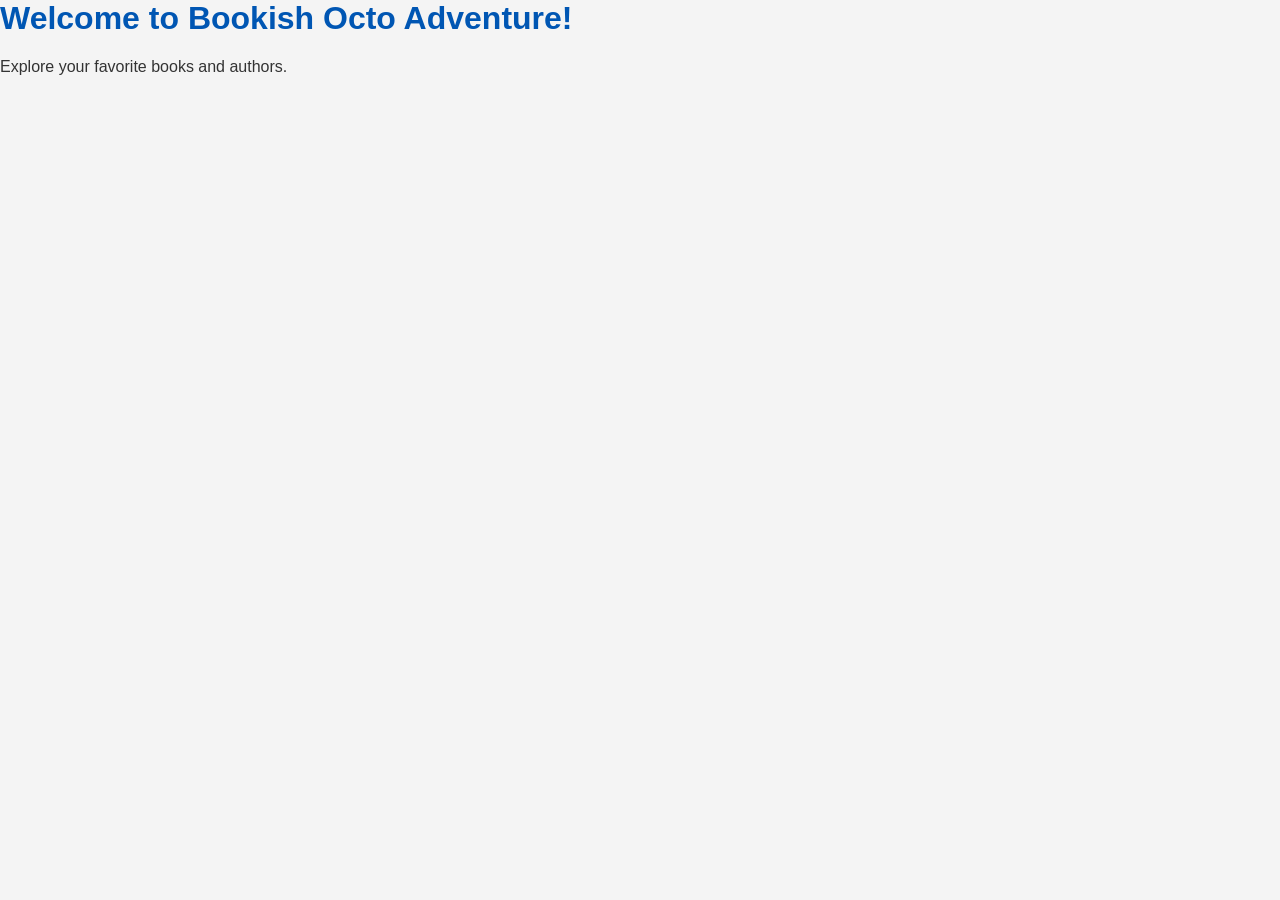
==== commit a2cc4209: "Update with professional premium UI design" ====
--- a/index.html
+++ b/index.html
@@ -1,66 +1,10 @@
-<!DOCTYPE html>
-<html lang="en">
+<html>
 <head>
-    <meta charset="UTF-8">
-    <meta name="viewport" content="width=device-width, initial-scale=1.0">
-    <title>Bookish Octo Adventure</title>
-    <link rel="stylesheet" href="styles.css">  
+    <link rel="stylesheet" type="text/css" href="style.css">
+    <script src="script.js"></script>
 </head>
 <body>
-    <header>
-        <section class="hero">
-            <h1>Welcome to Bookish Octo Adventure</h1>
-            <p>Your adventure into the world of books starts here!</p>
-            <a href="#contact" class="cta-button">Get Started</a>
-        </section>
-    </header>
-
-    <section class="services">
-        <div class="service-card animated">
-            <h2>Service 1</h2>
-            <p>Description of service 1.</p>
-        </div>
-        <div class="service-card animated">
-            <h2>Service 2</h2>
-            <p>Description of service 2.</p>
-        </div>
-        <div class="service-card animated">
-            <h2>Service 3</h2>
-            <p>Description of service 3.</p>
-        </div>
-    </section>
-
-    <section class="statistics">
-        <h2>Our Statistics</h2>
-        <p>Books Read: 500</p>
-        <p>Members: 200</p>
-        <p>Events Hosted: 50</p>
-    </section>
-
-    <section class="testimonials">
-        <h2>Testimonials</h2>
-        <blockquote>
-            <p>This is the best reading platform!</p>
-            <cite>- Happy Reader</cite>
-        </blockquote>
-    </section>
-
-    <section id="contact" class="contact-form">
-        <h2>Contact Us</h2>
-        <form action="#" method="post">
-            <label for="name">Name:</label>
-            <input type="text" id="name" name="name">
-            <label for="email">Email:</label>
-            <input type="email" id="email" name="email">
-            <label for="message">Message:</label>
-            <textarea id="message" name="message"></textarea>
-            <button type="submit">Send Message</button>
-        </form>
-    </section>
-
-    <footer>
-        <h2>Connect with us</h2>
-        <p>WhatsApp: <a href="https://wa.me/1234567890">Chat with us!</a></p>
-    </footer>
+    <h1>Welcome to Bookish Octo Adventure!</h1>
+    <p>Explore your favorite books and authors.</p>
 </body>
 </html>
--- a/style.css
+++ b/style.css
@@ -0,0 +1,10 @@
+body {
+    font-family: Arial, sans-serif;
+    background-color: #f4f4f4;
+    color: #333;
+    margin: 0;
+}
+
+h1 {
+    color: #0056b3;
+}
